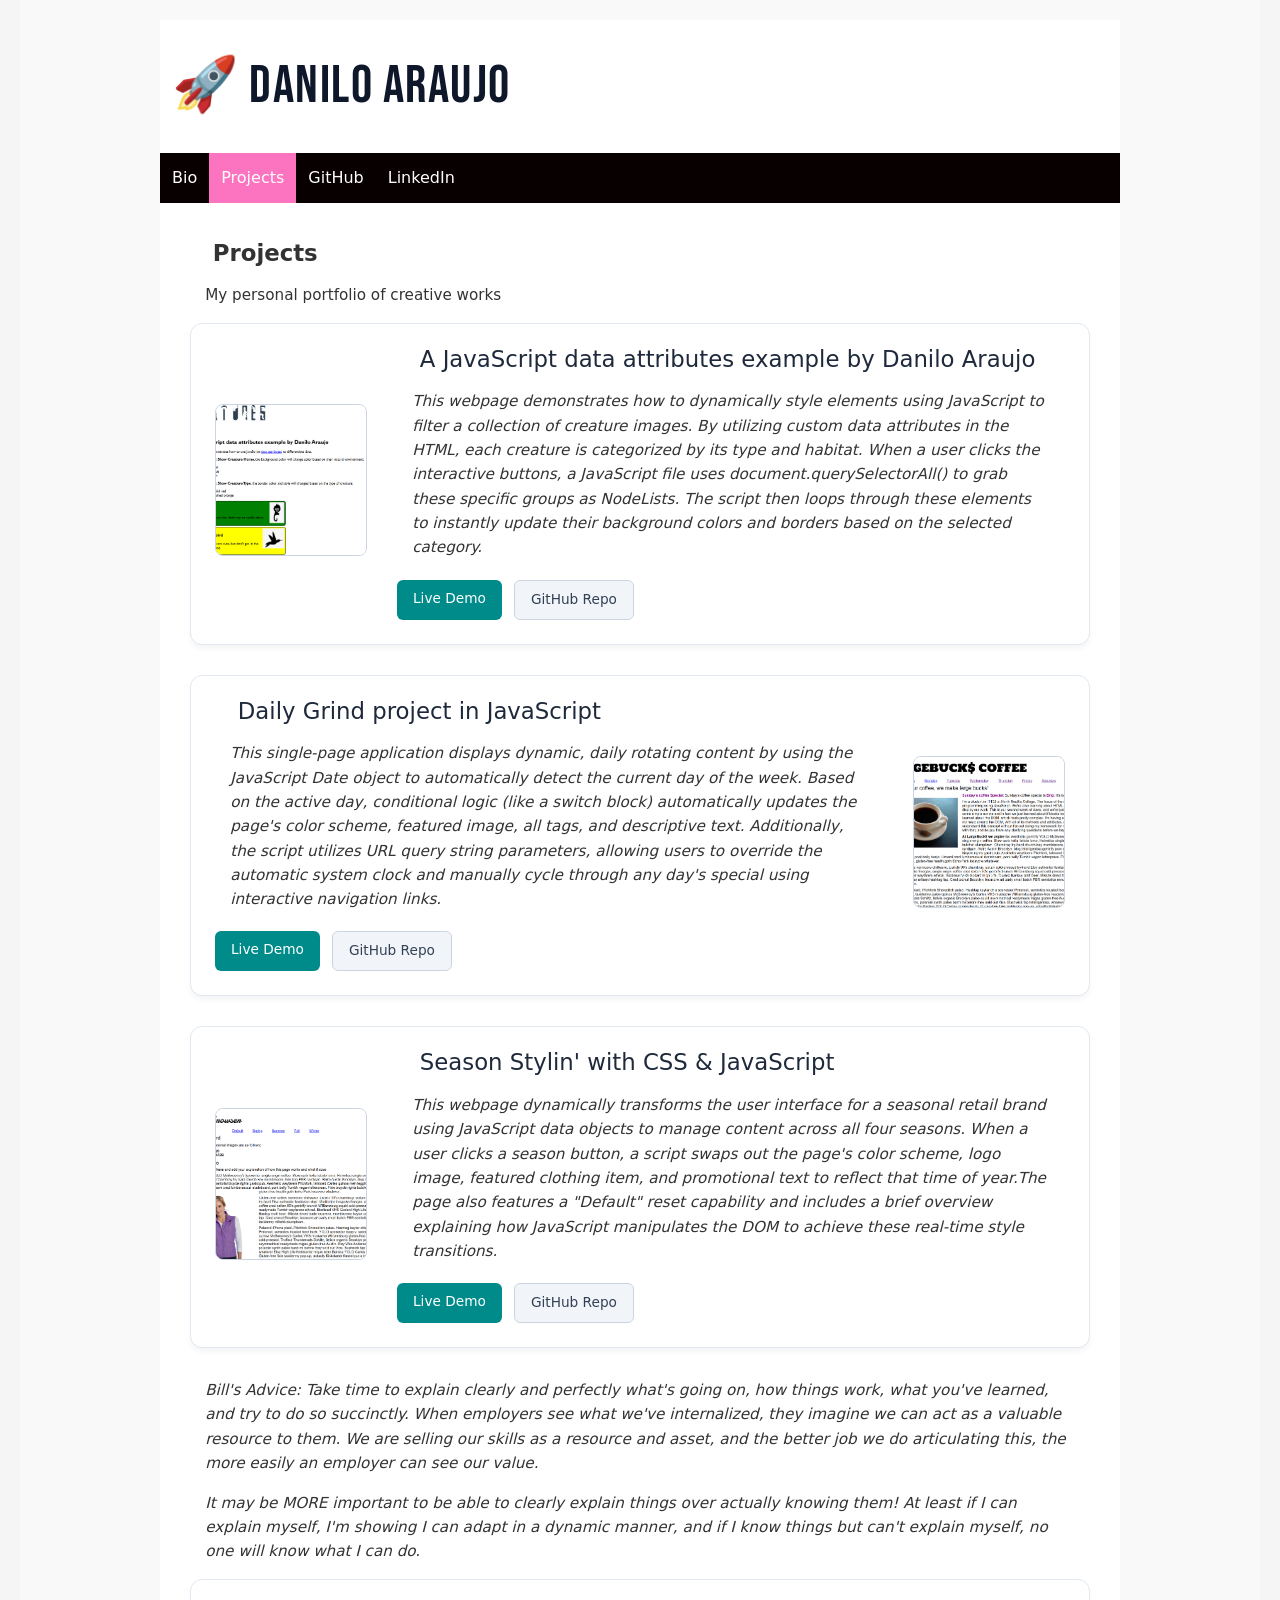
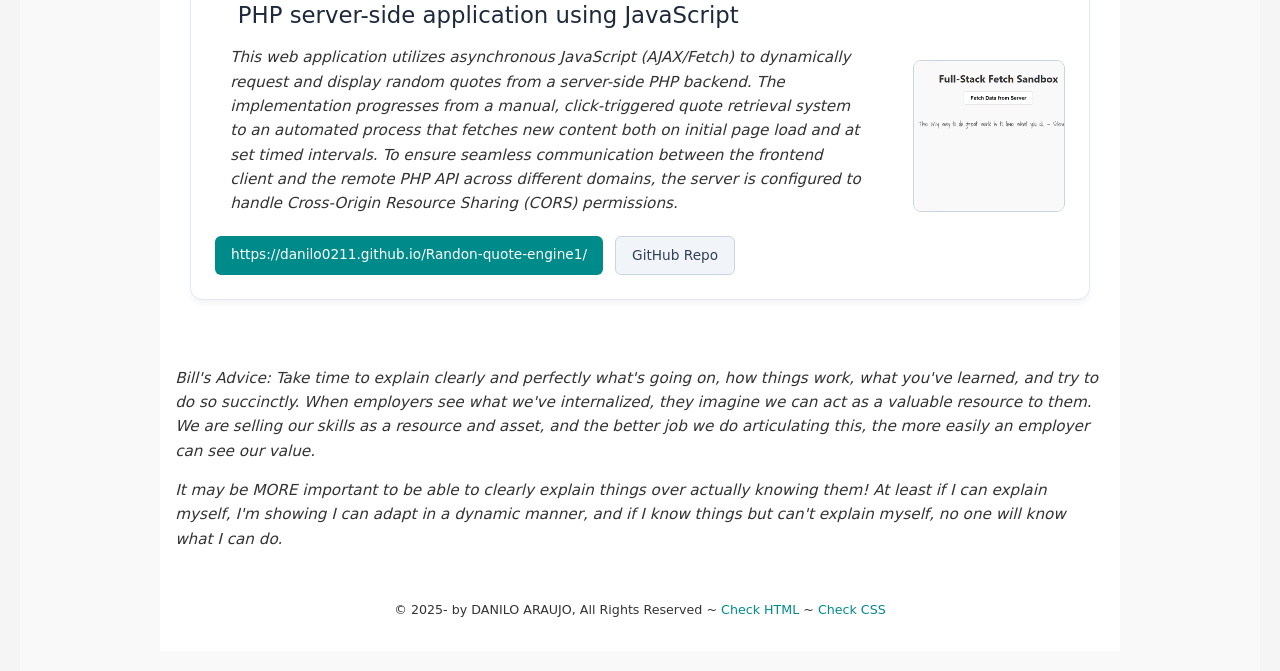
==== projects.html @ c3486a33 "uploads my portal files" ====
<!DOCTYPE html>
<html lang="en">
    <head>
        <meta charset="UTF-8">
        <title>NAME HERE'S Projects</title>
        <link rel="stylesheet" href="css/main.css">
        <link rel="stylesheet" href="css/nav.css">
        <link rel="stylesheet" href="css/animated-star.css">
        <link href="https://fonts.googleapis.com/css2?family=Bebas+Neue&display=swap" rel="stylesheet">
        <link rel="icon" href="data:image/svg+xml,<svg xmlns=%22http://www.w3.org/2000/svg%22 viewBox=%220 0 100 100%22><text y=%22.9em%22 font-size=%2290%22>🌟</text></svg>">
        <style>
        /* start google font style */
        h1 {
            font-family: 'Bebas Neue', sans-serif;
            font-size: 3.5rem; /* Needs to be larger because it's a condensed font */
            color: #0f172a;
            letter-spacing: 1.5px; /* Spaces out the all-caps look nicely */
        }
        /* end google font style */
        </style>
    </head>
    <body>
        <header>
            <h1>
                <span class="rocket-icon" aria-label="Rocket">🚀</span> Danilo Araujo
            </h1>
            <nav class="topnav" id="myTopnav">
                <a href="index.html">Bio</a>
                <a href="projects.html" class="active">Projects</a>
                <a href="#" target="_blank">GitHub</a>
                <a href="#" target="_blank">LinkedIn</a>
                <a href="javascript:void(0);" class="icon" onclick="myFunction()">&#9776;</a>
            </nav>
        </header>
        <main class="wrapper">
            <section class="projects-container">

                <h2 class="subheader"><strong>Projects</strong></h2>
                <p class="subtitle">My personal portfolio of creative works</p>

                <div class="project-card">
                    <div class="project-image">
                        <img src="images/Screenshot 2026-06-14 113824.png" alt="Shakespeare bust">
                    </div>
                    <div class="project-content">
                        <h2>A JavaScript data attributes example by Danilo Araujo</h2>
                        <p><i>This webpage demonstrates how to dynamically style elements using JavaScript to filter a collection of creature images. 
                            By utilizing custom data attributes in the HTML, each creature is categorized by its type and habitat. 
                            When a user clicks the interactive buttons, a JavaScript file uses document.querySelectorAll() to grab these specific groups as NodeLists. 
                            The script then loops through these elements to instantly update their background colors and borders based on the selected category.</i></p>
                        
                        <div class="project-links">
                        <a href="https://danilo0211.github.io/creatures/" class="btn demo-btn" target="_blank">Live Demo</a>
                        <a href="https://github.com/Danilo0211/creatures" class="btn repo-btn" target="_blank">GitHub Repo</a>
                        </div>
                    </div>
                </div>

                <div class="project-card">
                    <div class="project-image">
                        <img src="images/Screenshot 2026-06-14 113222.png" alt="Daily Grind Screenshot">
                    </div>
                    <div class="project-content">
                        <h2>Daily Grind project in JavaScript</h2>
                        <p><i>This single-page application displays dynamic, daily rotating content by using the JavaScript Date object to automatically detect
                           the current day of the week. Based on the active day, conditional logic (like a switch block) automatically updates the page's
                           color scheme, featured image, all tags, and descriptive text. Additionally, the script utilizes URL query string parameters,
                           allowing users to override the automatic system clock and manually
                           cycle through any day's special using interactive navigation links.
                        </i></p>
                        
                        <div class="project-links">
                            <a href="https://danilo0211.github.io/daily-grind/" class="btn demo-btn" target="_blank">Live Demo</a>
                            <a href="https://github.com/Danilo0211/daily-grind" class="btn repo-btn" target="_blank">GitHub Repo</a>
                        </div>
                    </div>
                </div>

                <div class="project-card">
                    <div class="project-image">
                        <img src="images/Screenshot 2026-06-14 112656.png" alt="Future Lab Screenshot">
                    </div>
                    <div class="project-content">
                        <h2>Season Stylin' with CSS & JavaScript</h2>
                        <p><i>This webpage dynamically transforms the user interface for a seasonal retail brand using JavaScript data objects to manage
                            content across all four seasons. When a user clicks a season button, a script swaps out the page's color scheme, logo image,
                            featured clothing item, and promotional text to reflect that time of year.The page also features a "Default" reset capability
                            and includes a brief overview explaining how JavaScript manipulates
                            the DOM to achieve these real-time style transitions.
                        </i></p>
                        
                        <div class="project-links">
                            <a href="https://danilo0211.github.io/style-season/" class="btn demo-btn" target="_blank">Live Demo</a>
                            <a href="https://github.com/Danilo0211/style-season" class="btn repo-btn" target="_blank">GitHub Repo</a>
                        </div>
                    </div>
                </div>
           
            <p><i>Bill's Advice: Take time to explain clearly and perfectly what's going on, 
                how things work, what you've learned, and try to do so succinctly.  When employers see
            what we've internalized, they imagine we can act as a valuable resource to them. 
            We are selling our skills as a resource and asset, and the better job we do articulating this,
        the more easily an employer can see our value.</i></p>
        <p><i>It may be MORE important to be able to clearly explain things over actually knowing them!
            At least if I can explain myself, I'm showing I can adapt in a dynamic manner, and if I know things but 
            can't explain myself, no one will know what I can do.
        </i></p>

                        <div class="project-card">
                    <div class="project-image">
                        <img src="images/Screenshot 2026-06-14 113611.png" alt="Future Lab Screenshot">
                    </div>
                    <div class="project-content">
                        <h2>PHP server-side application using JavaScript</h2>
                        <p><i>This web application utilizes asynchronous JavaScript (AJAX/Fetch) to dynamically request and display random quotes from
                             a server-side PHP backend. The implementation progresses from a manual, click-triggered quote retrieval system to an automated process that fetches new content both on initial
                             page load and at set timed intervals. To ensure seamless communication between the frontend client and the remote PHP API
                             across different domains, the server is configured to handle Cross-Origin Resource Sharing (CORS)
                               permissions.
                        </i></p>
                        
                        <div class="project-links">
                            <a href="https://danilo0211.github.io/Randon-quote-engine1/" class="btn demo-btn" target="_blank">https://danilo0211.github.io/Randon-quote-engine1/</a>
                            <a href="https://github.com/Danilo0211/Randon-quote-engine1" class="btn repo-btn" target="_blank">GitHub Repo</a>
                        </div>
                    </div>
                </div>
            </section>
            <p><i>Bill's Advice: Take time to explain clearly and perfectly what's going on, 
                how things work, what you've learned, and try to do so succinctly.  When employers see
            what we've internalized, they imagine we can act as a valuable resource to them. 
            We are selling our skills as a resource and asset, and the better job we do articulating this,
        the more easily an employer can see our value.</i></p>
        <p><i>It may be MORE important to be able to clearly explain things over actually knowing them!
            At least if I can explain myself, I'm showing I can adapt in a dynamic manner, and if I know things but 
            can't explain myself, no one will know what I can do.
        </i></p>
            <footer>
                <p><small>&copy; 2025-<span id="this-year"></span> by 
                    DANILO ARAUJO, All Rights Reserved ~ 
                    <a id="html-checker" href="#" target="_blank">Check HTML</a> ~ 
                    <a id="css-checker" href="#" target="_blank">Check CSS</a></small>
                </p>
            </footer>
        </main>
        <script src="js/main.js" defer></script>
    </body>
</html>
---- css/main.css ----
/* Global rules */

html {
  background-color: whitesmoke;
  font-size: 0.95em;
}

body {
  font-family:
    system-ui,
    -apple-system,
    sans-serif;
  line-height: 1.6;
  background-color: #f9f9f9;
  color: #333;
  margin: 0 auto;
  padding: 20px;
  max-width: 1200px;
}

::selection {
  color: #000;
  background: #ff0;
}

h1 {
  font-weight: normal;
  margin: auto;
  background: #fff;
  line-height: 2.5em;
}

main.wrapper {
  background-color: white;
  overflow: auto;
}

p {
  margin: 1em; /* Top Right Bottom Left (TRBL) */
}

h2,
h3 {
  font-weight: normal;
  margin-left: 1em;
  line-height: 1em;
}

a {
  color: darkcyan;
  text-decoration: none;
}

a:hover {
  color: whitesmoke;
  background-color: darkcyan;
  text-decoration: none;
}

footer {
  clear: both;
  text-align: center;
  padding: 1em;
}

/* end global rules */

/* Responsive rules */

/* DESKTOP */
@media all and (min-width: 1200px) {
  main.wrapper {
    width: 80%;
    margin: auto;
  }

  h1 {
    width: 79%;
    padding-left: 1%;
  }

  picture.profile img {
    width: 50%;
    float: left;
    margin-right: 2em;
  }
}

/* TABLET */
@media all and (min-width: 501px) and (max-width: 1199px) {
  main.wrapper {
    width: 90%;
    margin: auto;
  }

  h1 {
    width: 89%;
    padding-left: 1%;
  }

  picture.profile img {
    width: 50%;
    float: right;
    margin-left: 1em;
  }
}

/* PHONE */
@media all and (max-width: 500px) {
  main.wrapper {
    width: 100%;
  }

  h1 {
    width: 99%;
    padding-left: 1%;
  }

  picture.profile img {
    width: 100%;
  }
}

/* start project container rules */

.projects-container {
  max-width: 900px; /* Keeps things readable on desktop */
  margin: 0 auto;
  padding: 20px;
}

/* The Main Project Card Wrapper */
.project-card {
  display: flex;
  flex-direction: row; /* Default layout: Image left, text right */
  align-items: center;
  gap: 30px;
  background: #ffffff;
  border: 1px solid #e2e8f0;
  border-radius: 12px; /* Smooth rounded corners */
  padding: 24px;
  margin-bottom: 30px;
  box-shadow: 0 4px 6px -1px rgba(0, 0, 0, 0.05);
  transition: transform 0.2s ease;
}

.project-card:hover {
  transform: translateY(-2px); /* Subtle interaction cue */
}

/* The Magic Mirror: Automatically alternate left/right layout */
.project-card:nth-child(even) {
  flex-direction: row-reverse; /* Flips the order for every second card */
}

/* Image Control Group */
.project-image {
  flex-shrink: 0; /* Prevents text from squeezing the image container */
}

.project-image img {
  width: 150px;
  height: 150px;
  object-fit: cover; /* Forces screenshots to crop nicely instead of squishing */
  border-radius: 8px;
  border: 1px solid #cbd5e1;
}

/* Content & CTA Link Elements */
.project-content {
  flex-grow: 1;
}

.project-content h2 {
  margin-top: 0;
  color: #1e293b;
}

.project-links {
  margin-top: 20px;
  display: flex;
  gap: 12px;
}

/* Flexible, clean Button styles */
.btn {
  display: inline-block;
  text-decoration: none;
  padding: 8px 16px;
  border-radius: 6px;
  font-size: 0.9rem;
  font-weight: 500;
  transition: background-color 0.2s;
}

.demo-btn {
  background-color: darkcyan;
  color: #ffffff;
}

.demo-btn:hover {
  background-color: rgb(95, 95, 95);
}

.repo-btn {
  background-color: #f1f5f9;
  color: #334155;
  border: 1px solid #cbd5e1;
}

.repo-btn:hover {
  background-color: rgb(95, 95, 95);
}

/* Responsive Overrides: If screen is small, stack everything vertically */
@media (max-width: 650px) {
  .project-card,
  .project-card:nth-child(even) {
    flex-direction: column;
    text-align: center;
  }

  .project-links {
    justify-content: center;
  }
}

/* end project container rules */
---- css/nav.css ----
/* Global rules */
.topnav {
  margin: auto;
  background-color: rgb(8, 0, 0);
  overflow: auto;
}

.topnav a {
  float: left;
  display: block;
  color: rgb(255, 254, 254);
  text-align: center;
  padding: 12px 12px;
  text-decoration: none;
  text-transform: capitalize;
  font-size: 16px;
}

.topnav a.hover,
.active {
  background-color: rgb(252, 116, 191);
}

.topnav .icon {
  display: none;
}

/* Responsive rules - apply when screen width is less than 1200px */

@media screen and (max-width: 1199px) {
  .topnav a:not(:first-child) {
    display: none;
  }

  .topnav a.icon {
    float: right;
    display: block;
  }

  .topnav.responsive {
    position: relative;
  }

  .topnav.responsive a {
    float: none;
    display: block;
    text-align: left;
  }

  .topnav.responsive a.icon {
    position: absolute;
    right: 0;
    top: 0;
  }
}

/* DESKTOP */
@media all and (min-width: 1200px) {
  .topnav {
    width: 80%;
  }
}

/* TABLET */
@media all and (min-width: 501px) and (max-width: 1199px) {
  .topnav {
    width: 90%;
  }
}

/* PHONE */
@media all and (max-width: 500px) {
  .topnav {
    width: 100%;
  }
}
---- css/animated-star.css ----
/* Styling for the rocket container */
.animated-rocket {
  display: inline-block; /* Required to allow transforms/scaling */
  font-size: 0.8em; /* Makes the rocket slightly smaller than the text */
  margin-left: 10px; /* Adds space from the H1 text */
  vertical-align: middle; /* Aligns it with the center of the text line */

  /* Link the animation called 'starShimmer' defined below */
  animation: starShimmer 1.8s ease-in-out infinite;
}

/* * Defines the 'Timeline' of the animation:
       * At 0% time, it's original size and faint.
       * At 50% (the middle of the loop), it grows and gets brighter.
       * At 100% time, it returns to the starting values.
       */
@keyframes starShimmer {
  0% {
    opacity: 0.7;
    transform: scale(1);
  }
  50% {
    opacity: 1;
    transform: scale(1.15) rotate(5deg); /* Grows and gets a tiny rotation */
  }
  100% {
    opacity: 0.7;
    transform: scale(1);
  }
}
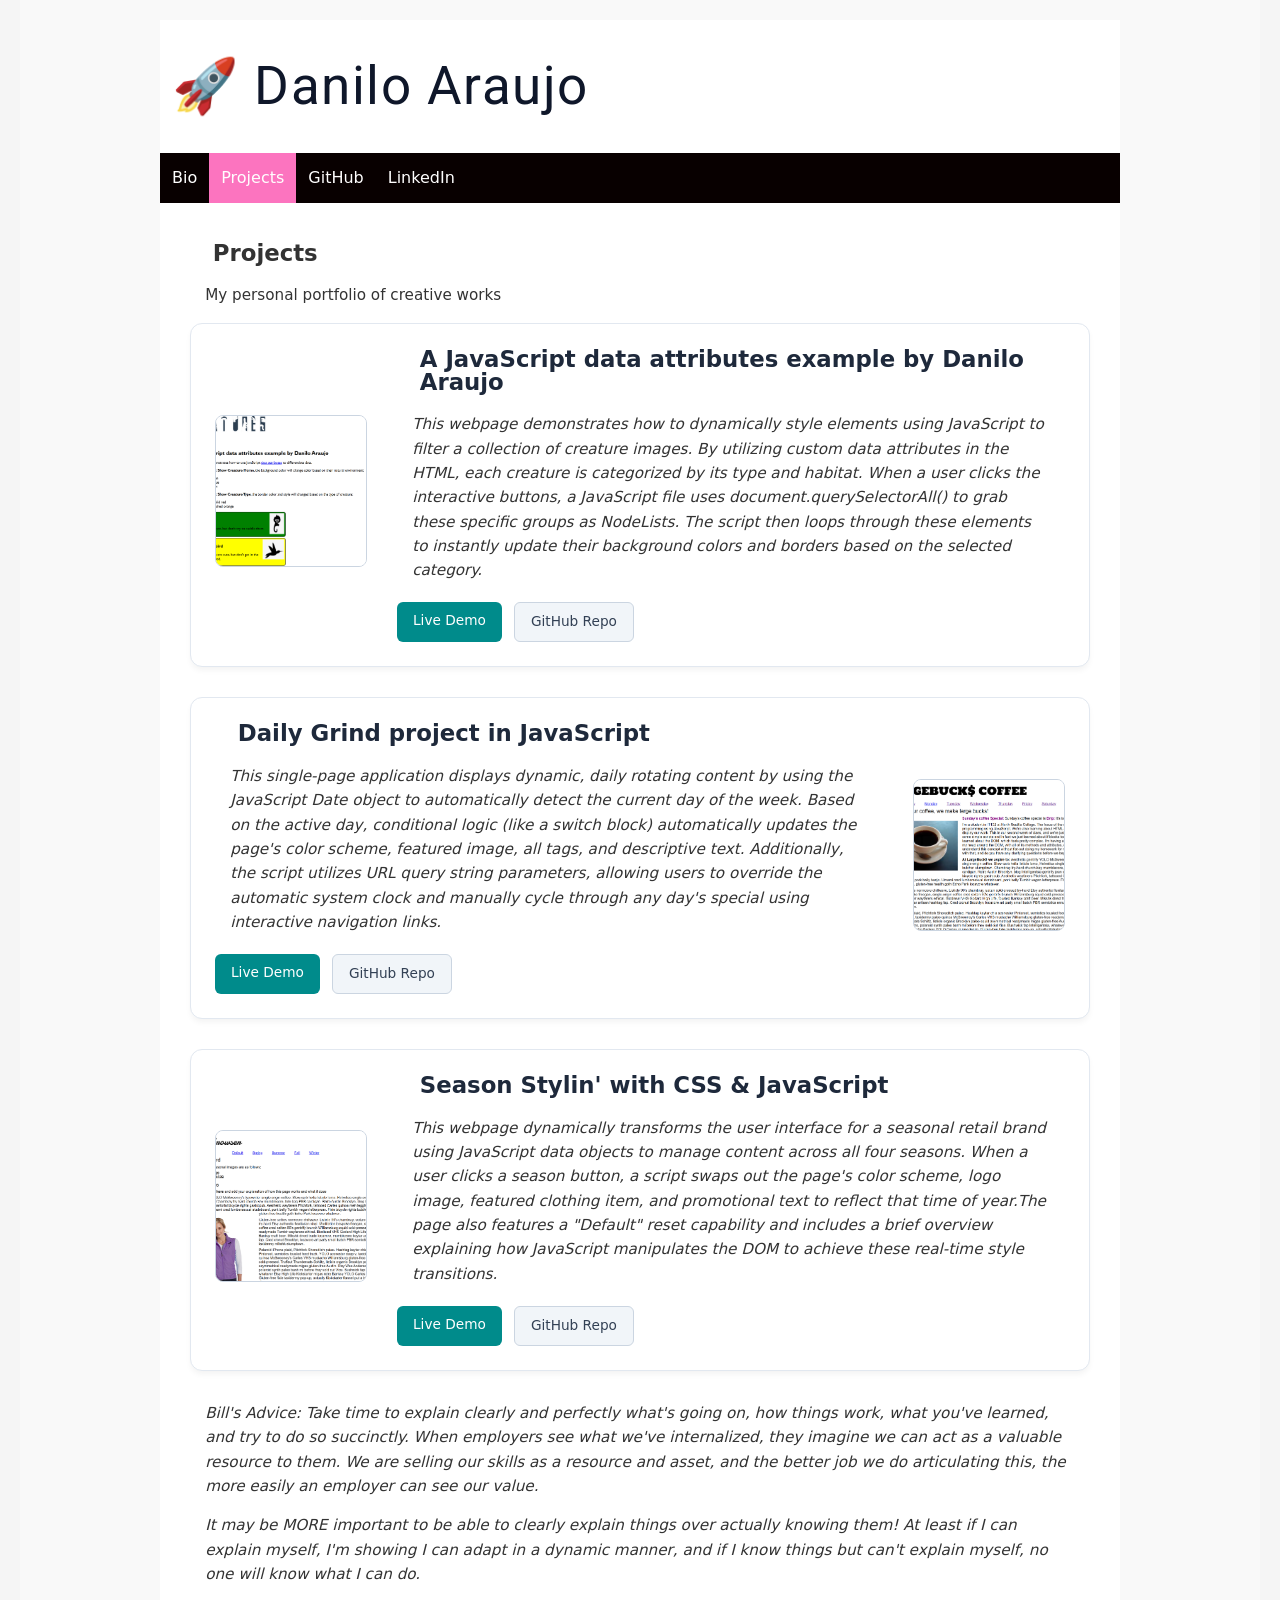
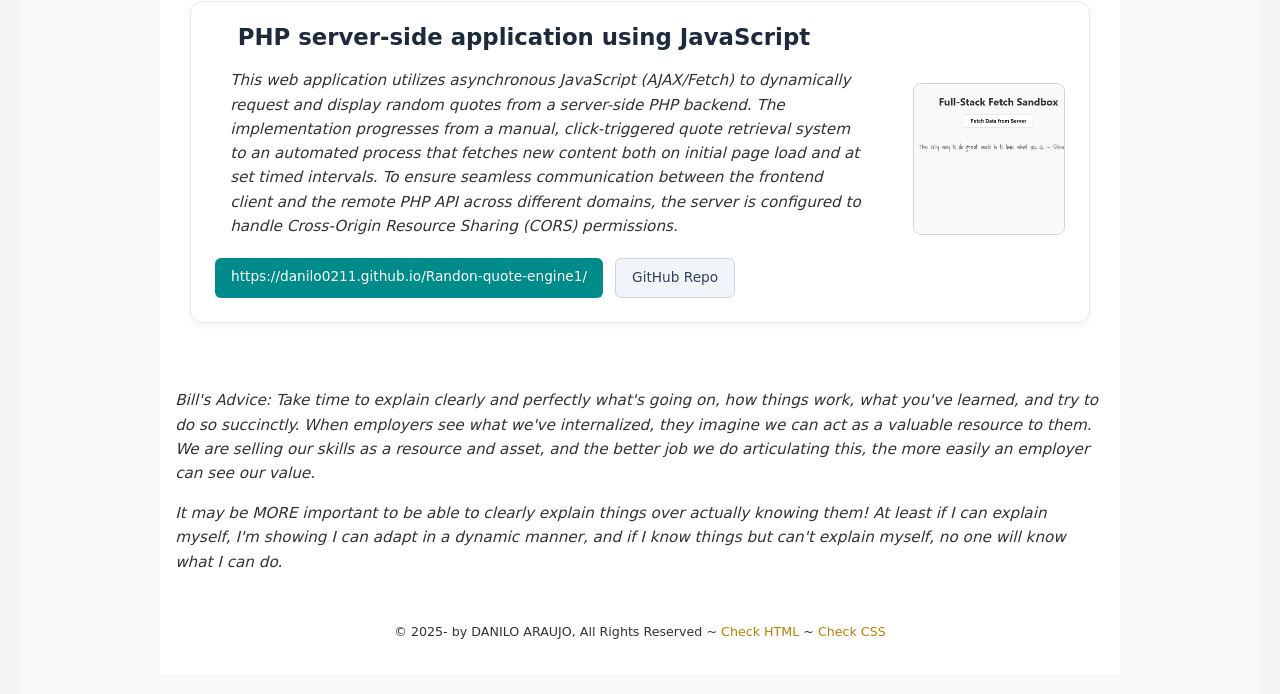
==== commit 0be9ce3f: "roboto type" ====
--- a/projects.html
+++ b/projects.html
@@ -6,12 +6,12 @@
         <link rel="stylesheet" href="css/main.css">
         <link rel="stylesheet" href="css/nav.css">
         <link rel="stylesheet" href="css/animated-star.css">
-        <link href="https://fonts.googleapis.com/css2?family=Bebas+Neue&display=swap" rel="stylesheet">
+        <link href="https://fonts.googleapis.com/css2?family=Roboto:wght@300;400;700display=swap" rel="stylesheet">
         <link rel="icon" href="data:image/svg+xml,<svg xmlns=%22http://www.w3.org/2000/svg%22 viewBox=%220 0 100 100%22><text y=%22.9em%22 font-size=%2290%22>🌟</text></svg>">
         <style>
         /* start google font style */
         h1 {
-            font-family: 'Bebas Neue', sans-serif;
+            font-family: 'roboto', sans-serif;
             font-size: 3.5rem; /* Needs to be larger because it's a condensed font */
             color: #0f172a;
             letter-spacing: 1.5px; /* Spaces out the all-caps look nicely */
--- a/css/main.css
+++ b/css/main.css
@@ -39,21 +39,27 @@
   margin: 1em; /* Top Right Bottom Left (TRBL) */
 }
 
-h2,
-h3 {
-  font-weight: normal;
+h2{
+  
+  font-weight:bold;
   margin-left: 1em;
   line-height: 1em;
 }
 
+
+h3{
+  font:bold;
+  text-decoration-line: underline;
+}
+
 a {
-  color: darkcyan;
+  color: rgb(189, 127, 5);
   text-decoration: none;
 }
 
 a:hover {
   color: whitesmoke;
-  background-color: darkcyan;
+  background-color: rgb(189, 127, 5);
   text-decoration: none;
 }
 
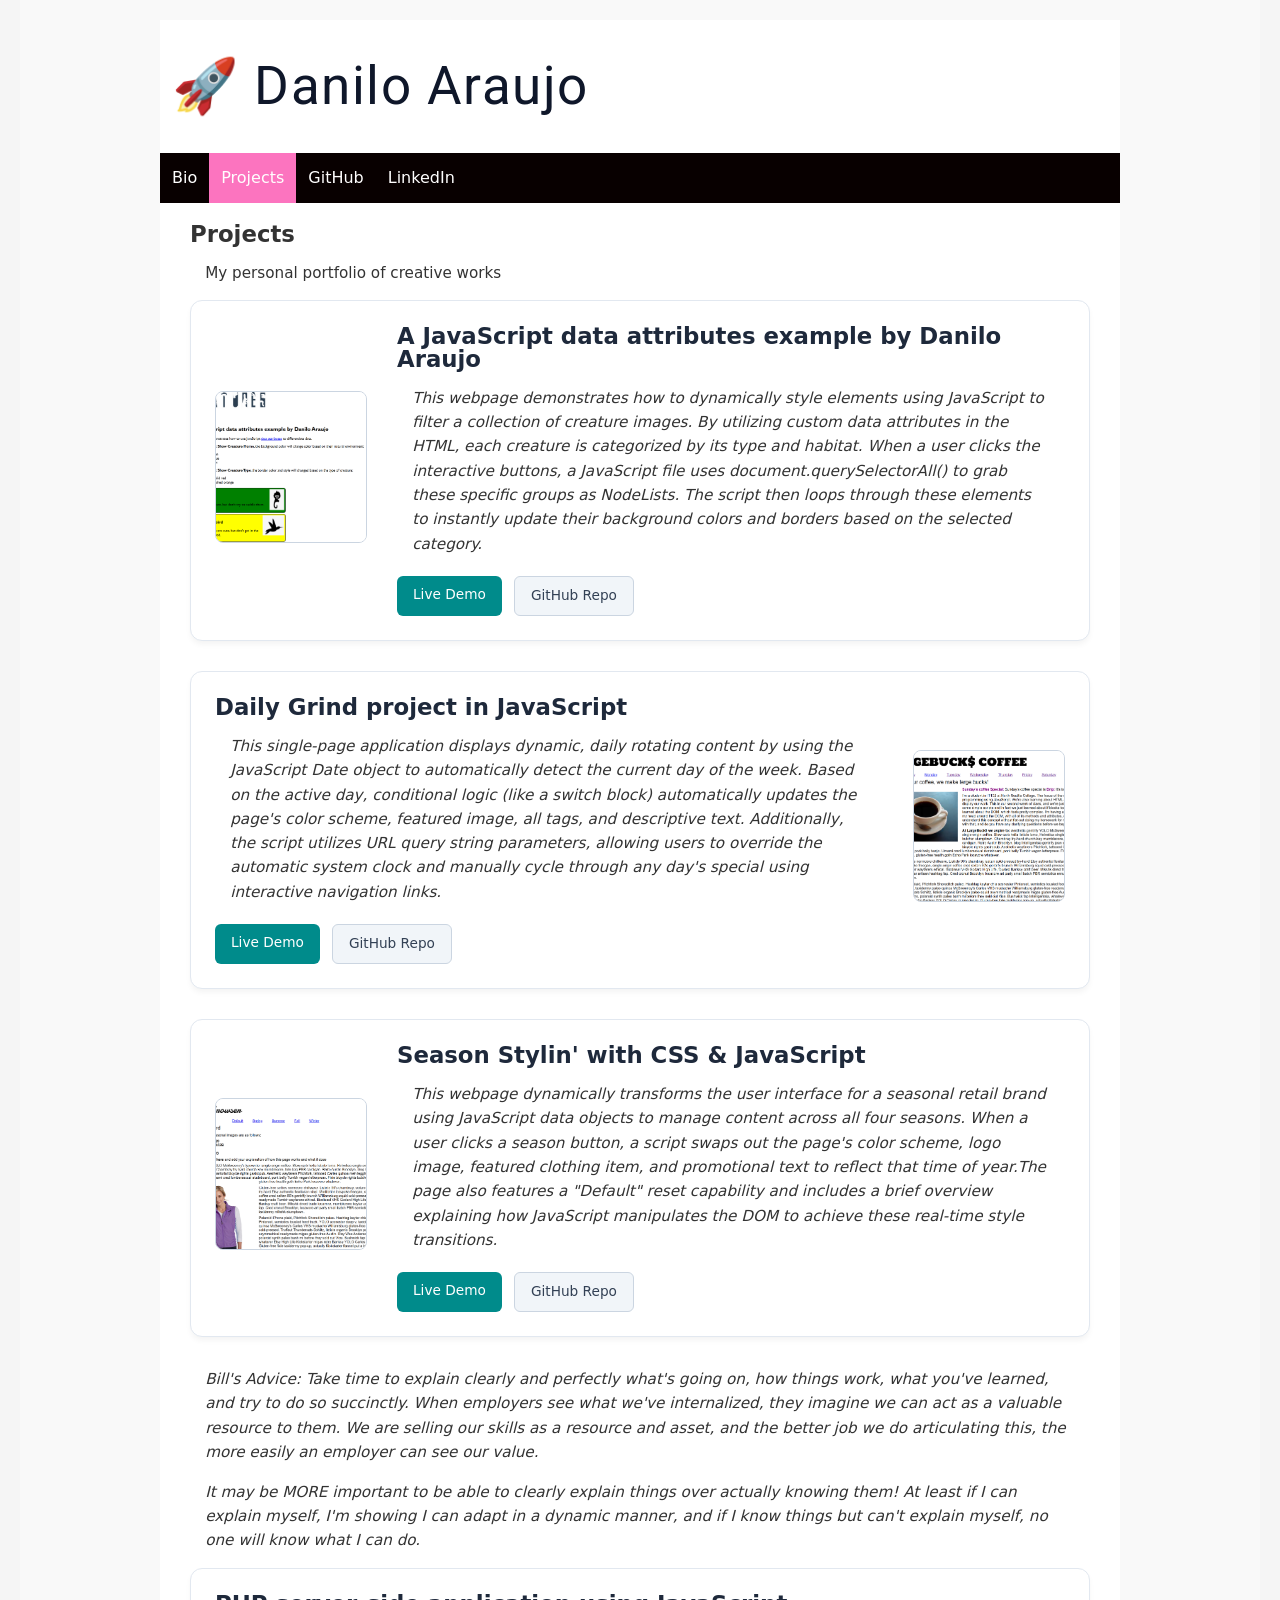
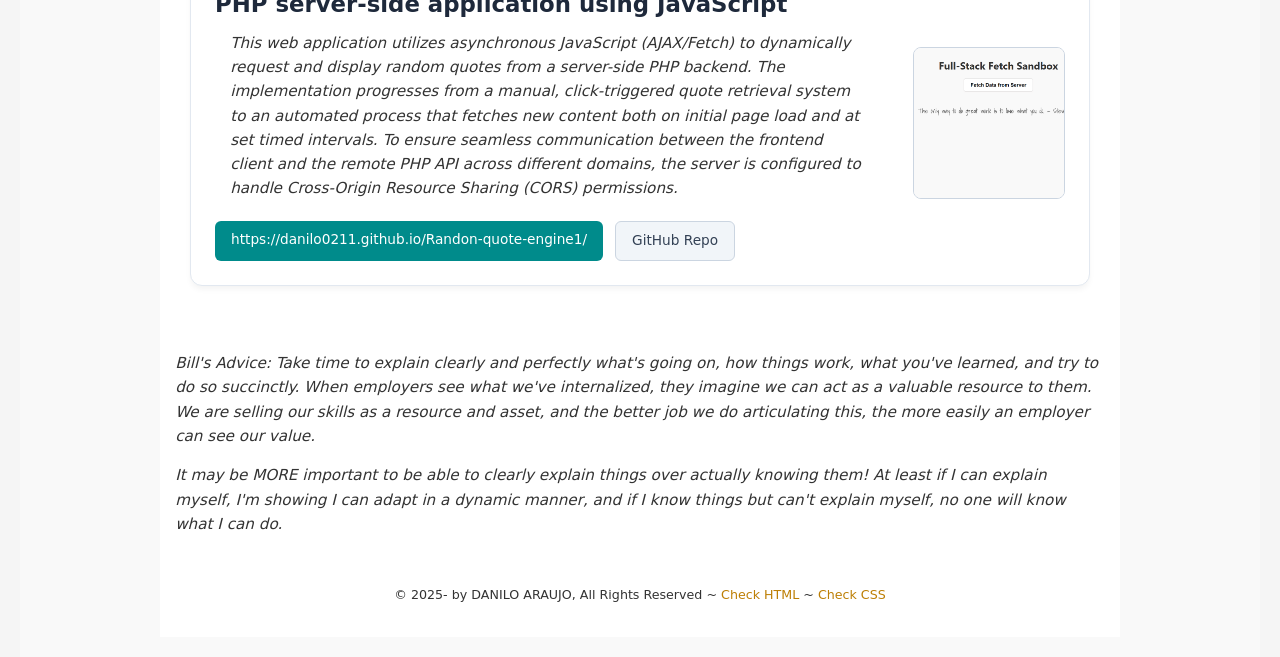
==== commit 4448665b: "save" ====
--- a/projects.html
+++ b/projects.html
@@ -21,9 +21,7 @@
     </head>
     <body>
         <header>
-            <h1>
-                <span class="rocket-icon" aria-label="Rocket">🚀</span> Danilo Araujo
-            </h1>
+            <h1><span class="rocket-icon" aria-label="Rocket">🚀</span> Danilo Araujo</h1>
             <nav class="topnav" id="myTopnav">
                 <a href="index.html">Bio</a>
                 <a href="projects.html" class="active">Projects</a>
--- a/css/main.css
+++ b/css/main.css
@@ -38,11 +38,19 @@
 p {
   margin: 1em; /* Top Right Bottom Left (TRBL) */
 }
+#about p::first-letter {
+  font-size: 2em;
+  font-weight: bold;
+  float: left;
+  margin-right: 3px;
+  color: #d35400; /* Using an orange tone to match your preferred theme */
+  line-height: 1;
+}
 
 h2{
   
   font-weight:bold;
-  margin-left: 1em;
+  margin:auto;
   line-height: 1em;
 }
 
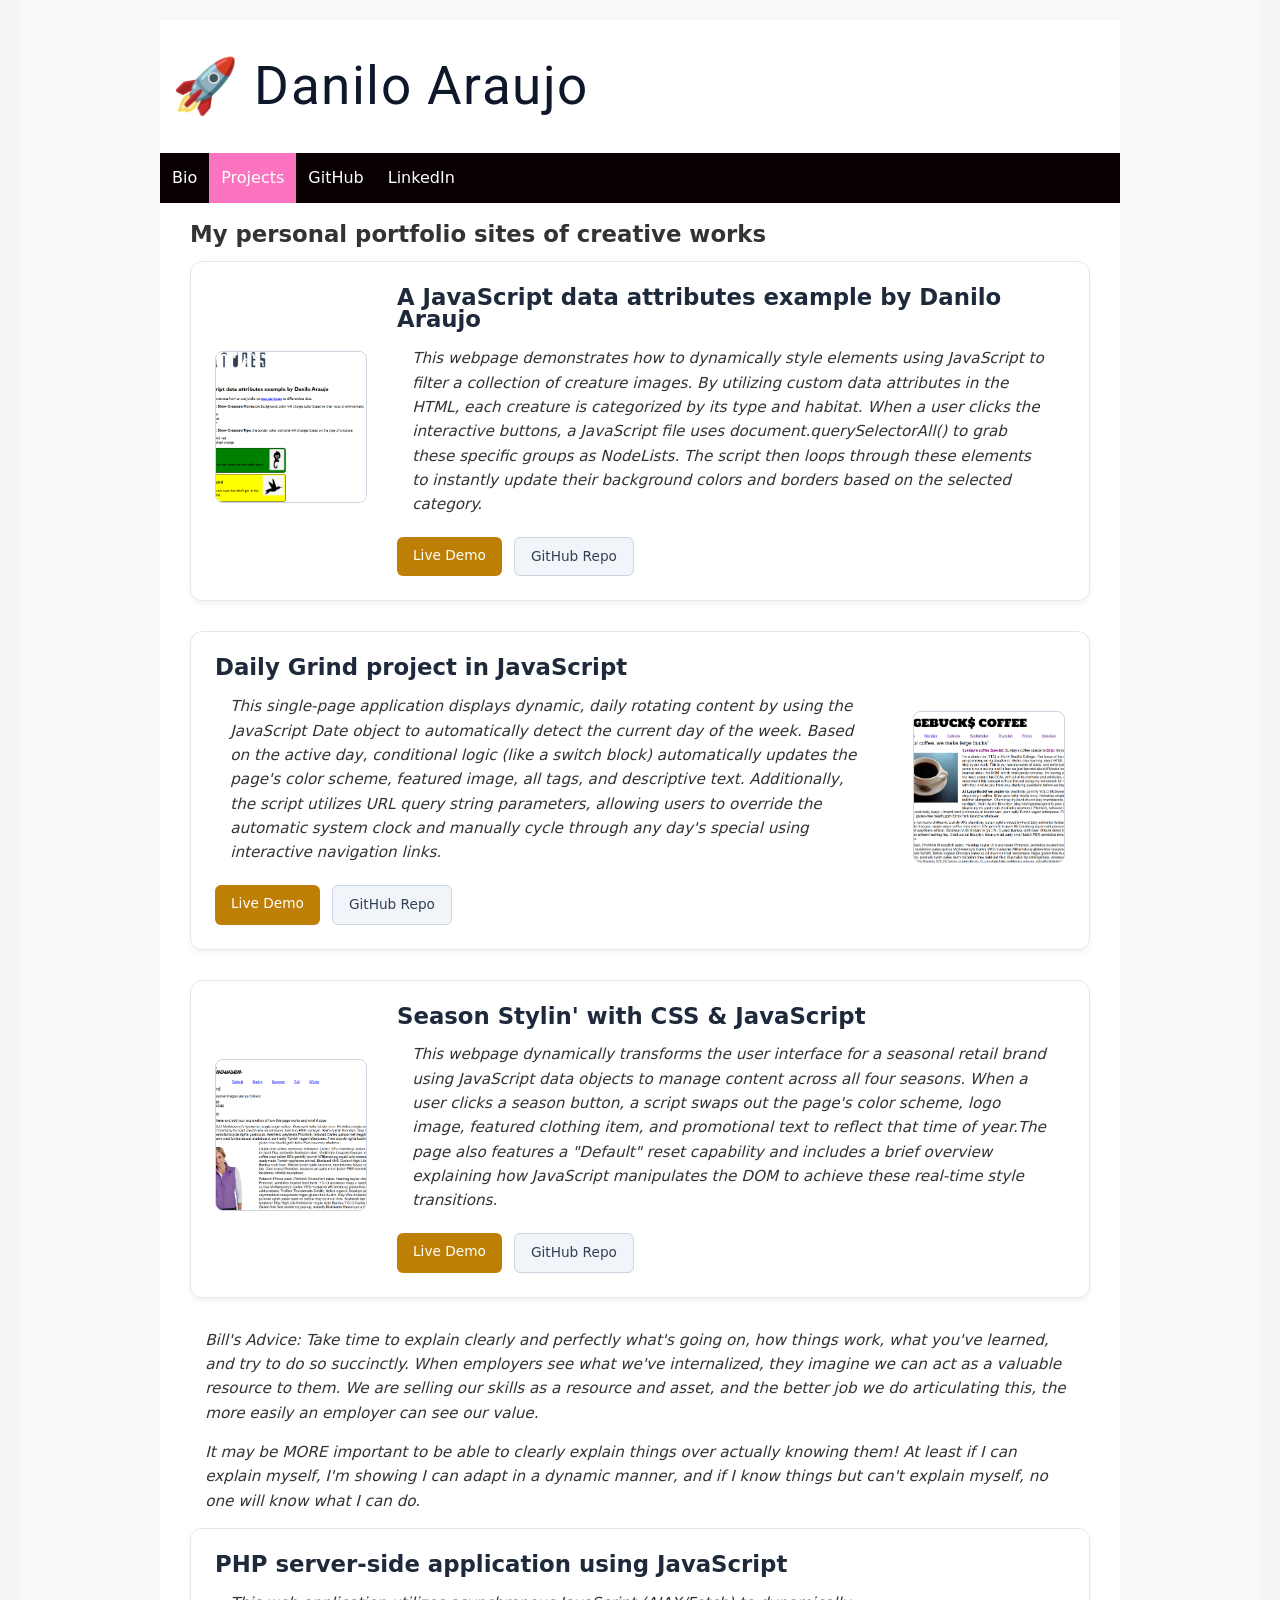
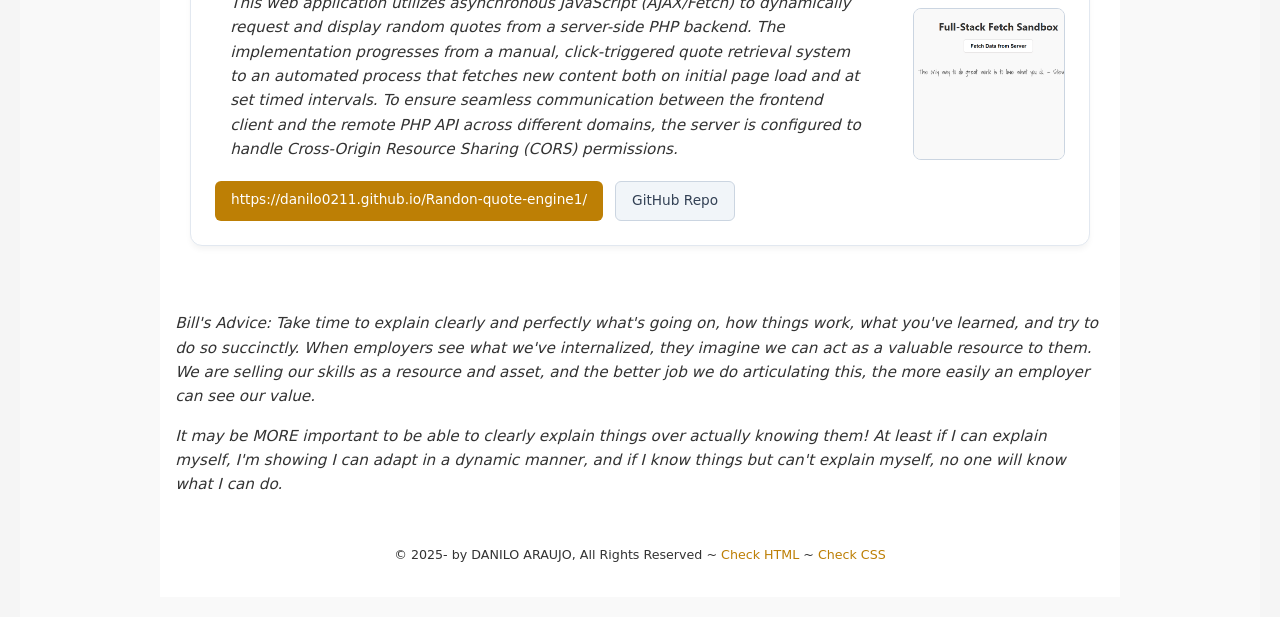
==== commit 326fc151: "save" ====
--- a/projects.html
+++ b/projects.html
@@ -33,8 +33,8 @@
         <main class="wrapper">
             <section class="projects-container">
 
-                <h2 class="subheader"><strong>Projects</strong></h2>
-                <p class="subtitle">My personal portfolio of creative works</p>
+                <h2 class="subheader"><strong>My personal portfolio sites of creative works</strong></h2>
+                <p class="subtitle"></p>
 
                 <div class="project-card">
                     <div class="project-image">
--- a/css/main.css
+++ b/css/main.css
@@ -208,7 +208,7 @@
 }
 
 .demo-btn {
-  background-color: darkcyan;
+  background-color: rgb(189, 127, 5);
   color: #ffffff;
 }
 
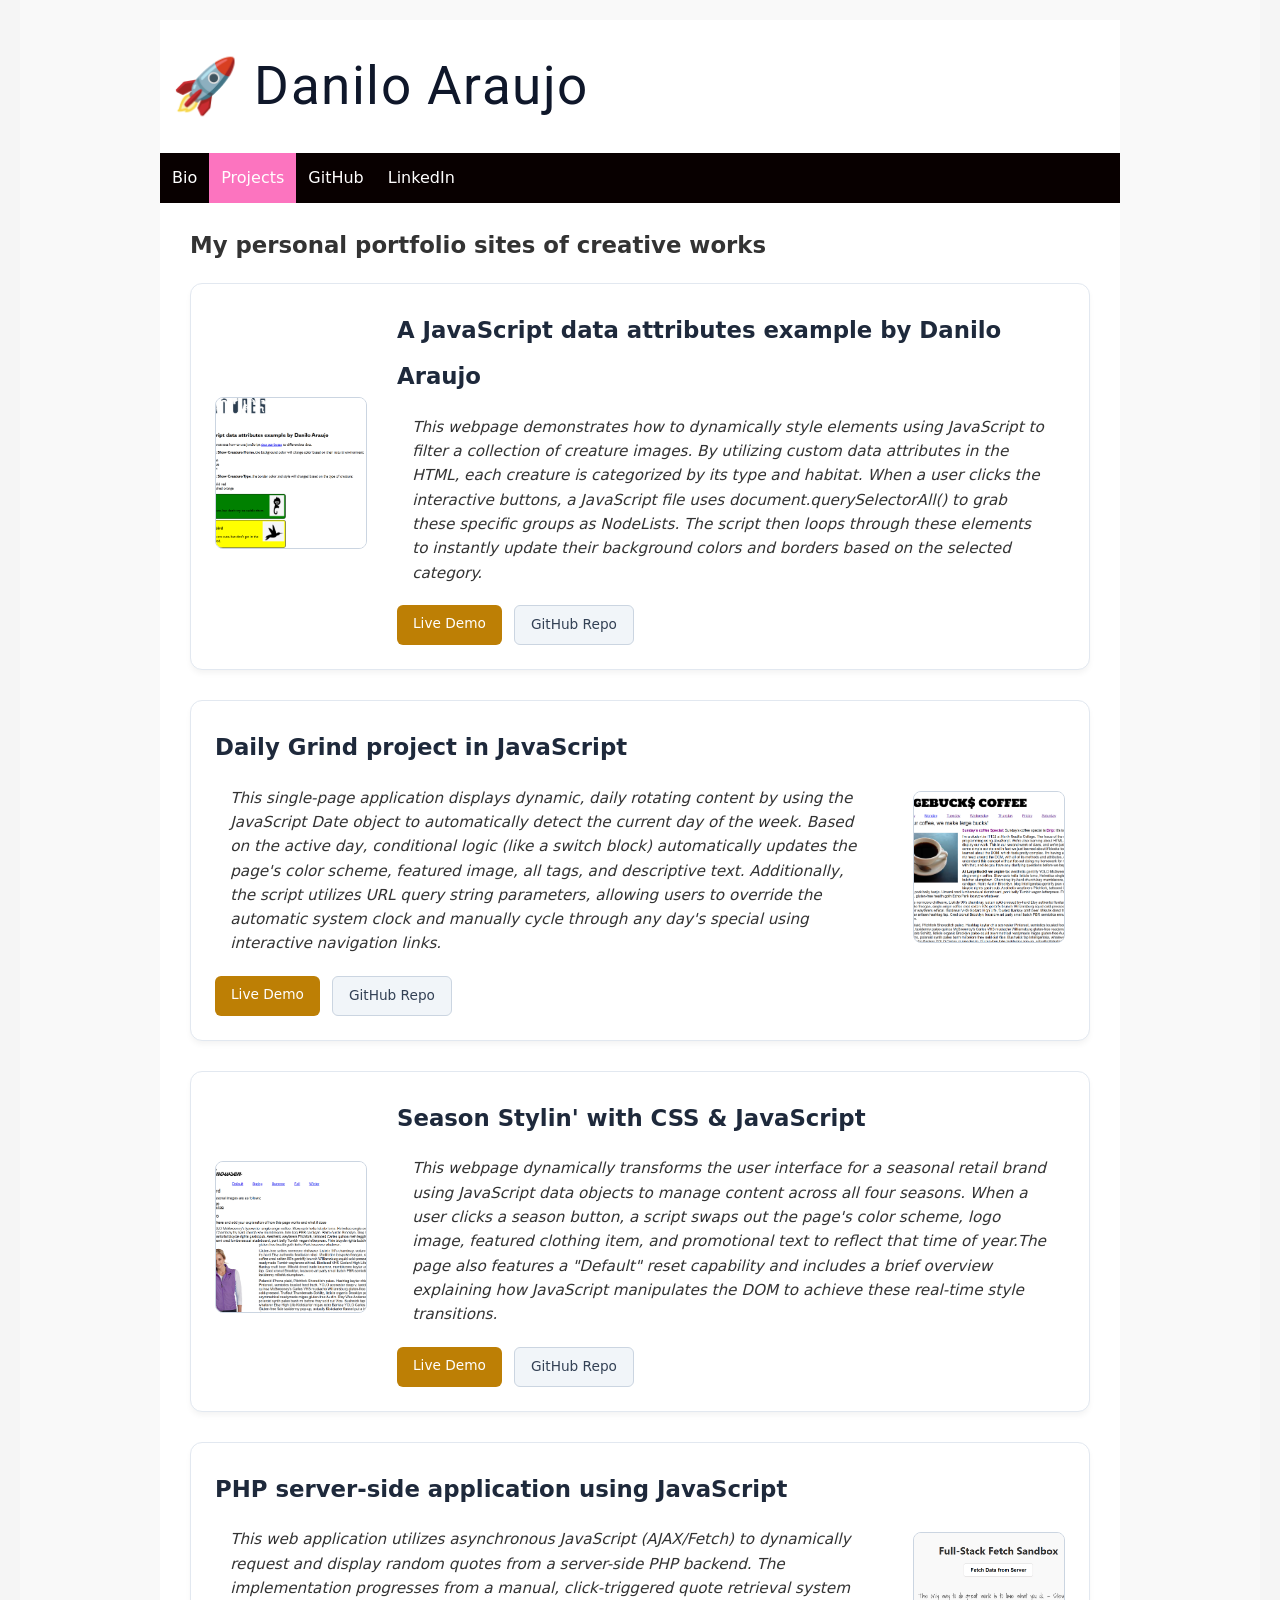
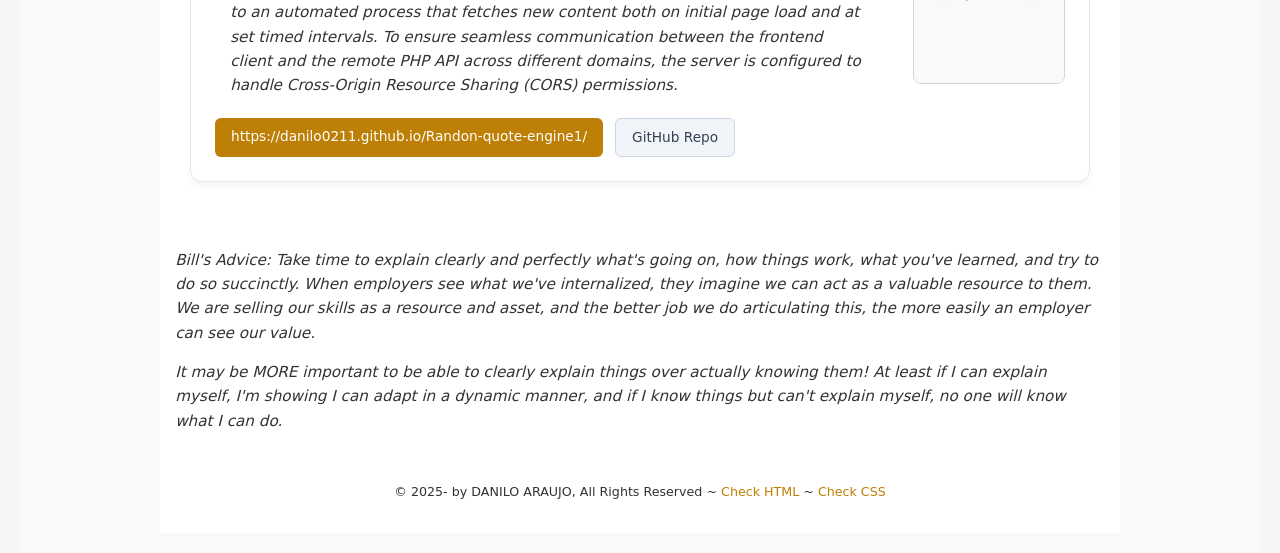
==== commit f3be09cc: "save" ====
--- a/projects.html
+++ b/projects.html
@@ -93,18 +93,7 @@
                         </div>
                     </div>
                 </div>
-           
-            <p><i>Bill's Advice: Take time to explain clearly and perfectly what's going on, 
-                how things work, what you've learned, and try to do so succinctly.  When employers see
-            what we've internalized, they imagine we can act as a valuable resource to them. 
-            We are selling our skills as a resource and asset, and the better job we do articulating this,
-        the more easily an employer can see our value.</i></p>
-        <p><i>It may be MORE important to be able to clearly explain things over actually knowing them!
-            At least if I can explain myself, I'm showing I can adapt in a dynamic manner, and if I know things but 
-            can't explain myself, no one will know what I can do.
-        </i></p>
-
-                        <div class="project-card">
+                    <div class="project-card">
                     <div class="project-image">
                         <img src="images/Screenshot 2026-06-14 113611.png" alt="Future Lab Screenshot">
                     </div>
--- a/css/main.css
+++ b/css/main.css
@@ -48,10 +48,9 @@
 }
 
 h2{
-  
   font-weight:bold;
   margin:auto;
-  line-height: 1em;
+  line-height: 2em;
 }
 
 
